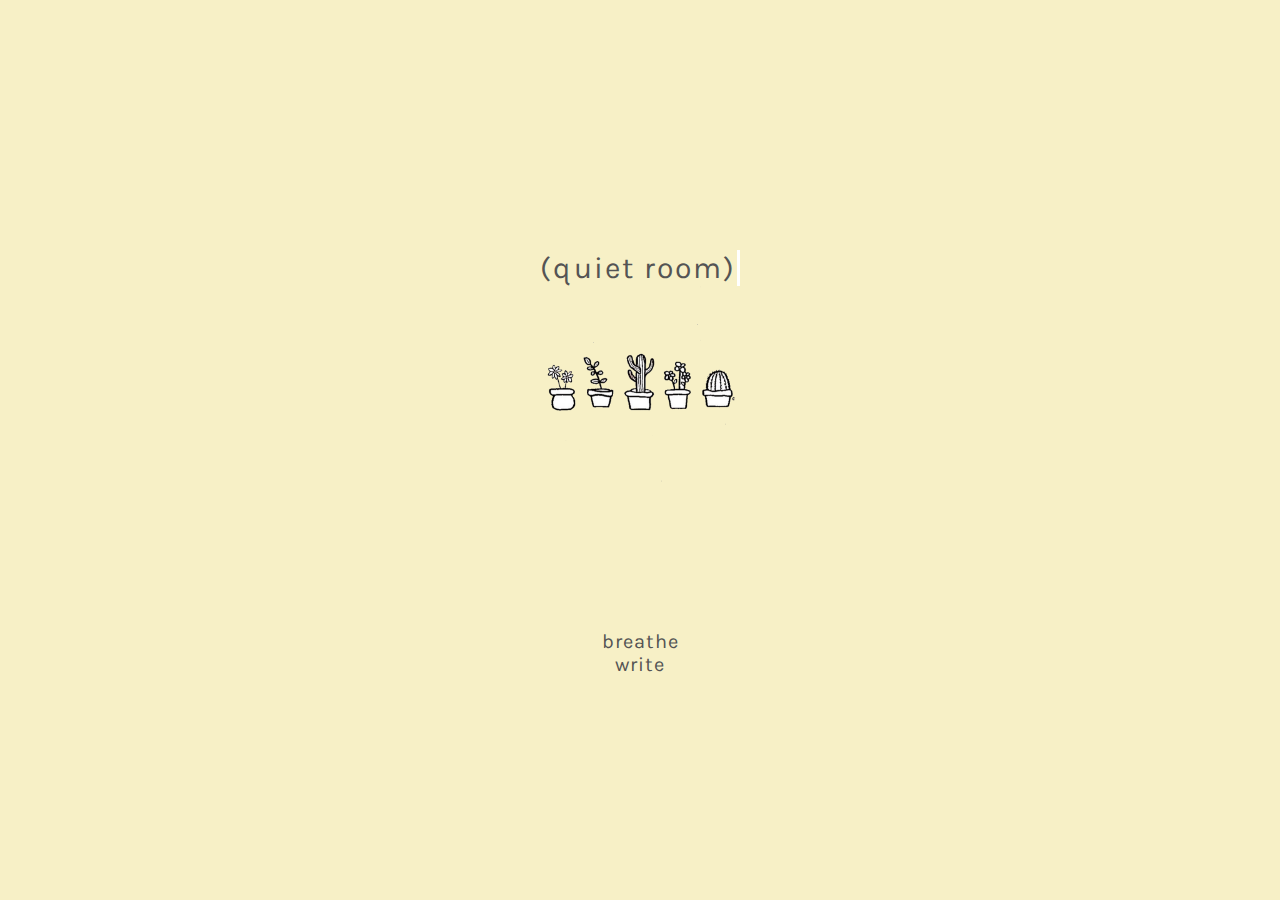
==== index.html @ 8bfd6d55 "first" ====
<html>
<head>
<title>quiet room</title>
<link href="https://fonts.googleapis.com/css?family=Karla&display=swap" rel="stylesheet">
<link rel="stylesheet" type="text/css" href="assets/css/index.css" />
</head>
<body>

  <div id="center">

    <div id="title">(quiet room)</div>

    <div id="plants">
      <img src="assets/img/plants.png" style="width:200px">
    </div>

  </div>

  <div id="links">
    <div class="link"><a href ="breathe.html">breathe</a></div>
    <div class="link"><a href ="write.html">write</a></div>
  </div>

</body>
</html>
---- assets/css/index.css ----
/* COMMON STYLES */

html, body {
  /* height: 100%; */
  margin : 0px;
  font-family: "Karla", sans-serif;
  color: #545454;
  position: relative;
  background-color: #f7f0c6;
  animation-name: color-shift;
  animation-duration: 10s;
  animation-iteration-count: infinite;

}

a {
  color: inherit;
  text-decoration: none;
}

a:hover {
  cursor: crosshair;
}

/* INDEX */

#center {
  height: 400px;
  width: 200px;
  position: absolute;
  left: 50%;
  top: 50%;
  margin-left: -100px;
  margin-top: -200px;
}

#plants {
  text-align: center;
}

#title {
  text-align: center;
  font-size: 30px;
  overflow: hidden; /* Ensures the content is not revealed until the animation */
  border-right: .1em solid white; /* The typwriter cursor */
  white-space: nowrap; /* Keeps the content on a single line */
  margin: 0 auto; /* Gives that scrolling effect as the typing happens */
  letter-spacing: .07em; /* Adjust as needed */
  animation:
    typing 3s steps(30, end),
    blink-caret 1s step-end infinite;
}

@keyframes typing {
  from { width: 0 }
  to { width: 100% }
}

@keyframes blink-caret {
  from, to { border-color: transparent }
  50% { border-color: white; }
}

#links {
  text-align: center;
  width: 50%;
  position: absolute;
  left: 25%;
  top: 70%;
  font-size: 20px;
  letter-spacing: 1px;
}

.link:hover{
  animation-name: space-apart;
  animation-duration: 1s;
  letter-spacing: 4px;
}

@keyframes space-apart {
	from {letter-spacing: 1px;}
	to {letter-spacing: 4px;}
}

@keyframes color-shift {
	0% {background-color: #f2eed0;}
	50% {background-color: #f2d5d0;}
  100% {background-color: #f2eed0;}
}
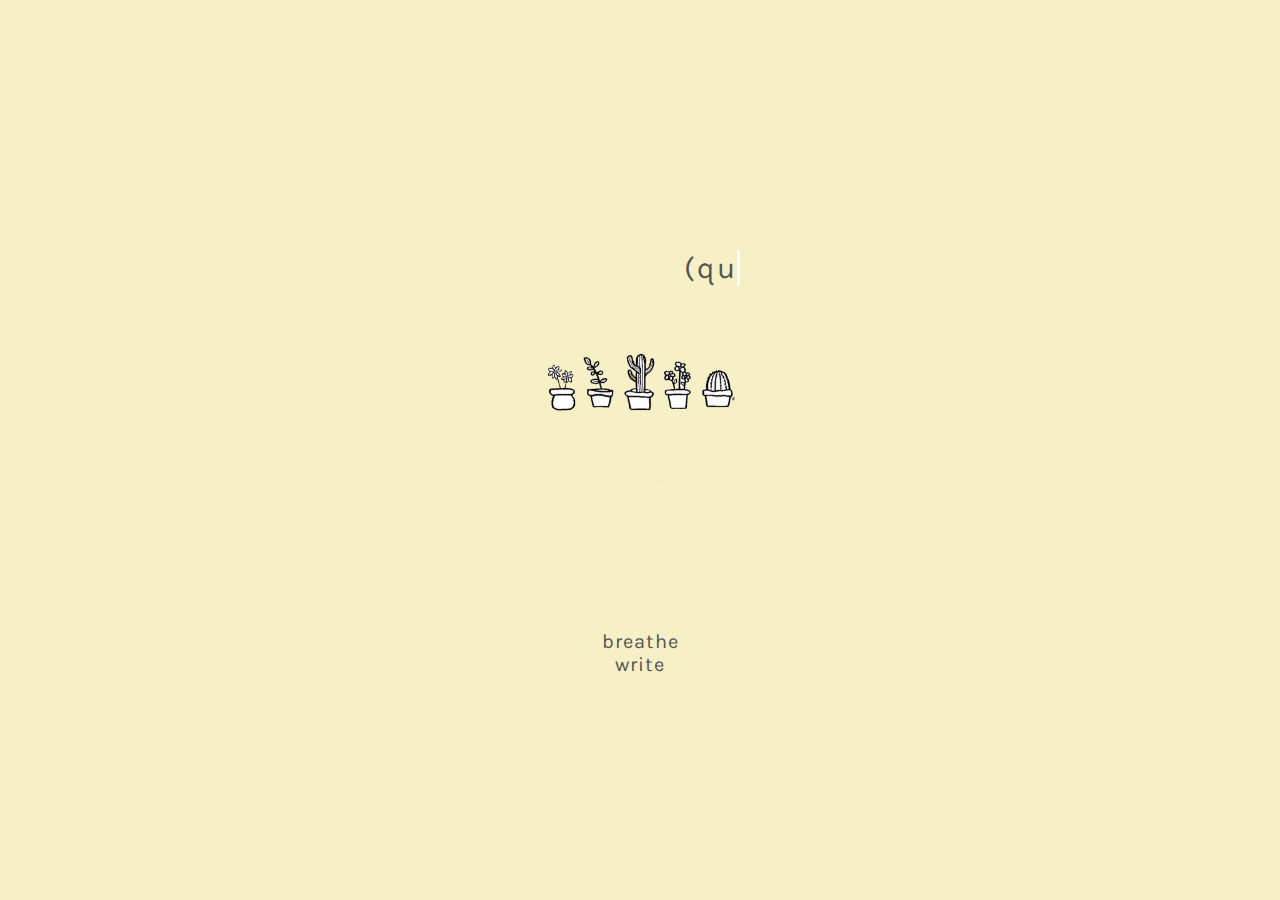
==== commit 4df04540: "fixed typing, added dark mode" ====
--- a/index.html
+++ b/index.html
@@ -3,12 +3,14 @@
 <title>quiet room</title>
 <link href="https://fonts.googleapis.com/css?family=Karla&display=swap" rel="stylesheet">
 <link rel="stylesheet" type="text/css" href="assets/css/index.css" />
+<link rel="icon" href="assets/img/sprout.jpg">
+
 </head>
 <body>
 
   <div id="center">
 
-    <div id="title">(quiet room)</div>
+    <div id="title"></div>
 
     <div id="plants">
       <img src="assets/img/plants.png" style="width:200px">
@@ -21,5 +23,7 @@
     <div class="link"><a href ="write.html">write</a></div>
   </div>
 
+  <script type="text/javascript" src="assets/js/index.js"></script>
+
 </body>
 </html>
--- a/assets/css/index.css
+++ b/assets/css/index.css
@@ -39,21 +39,13 @@
 }
 
 #title {
-  text-align: center;
+  text-align: right;
   font-size: 30px;
-  overflow: hidden; /* Ensures the content is not revealed until the animation */
   border-right: .1em solid white; /* The typwriter cursor */
   white-space: nowrap; /* Keeps the content on a single line */
-  margin: 0 auto; /* Gives that scrolling effect as the typing happens */
   letter-spacing: .07em; /* Adjust as needed */
   animation:
-    typing 3s steps(30, end),
     blink-caret 1s step-end infinite;
-}
-
-@keyframes typing {
-  from { width: 0 }
-  to { width: 100% }
 }
 
 @keyframes blink-caret {
